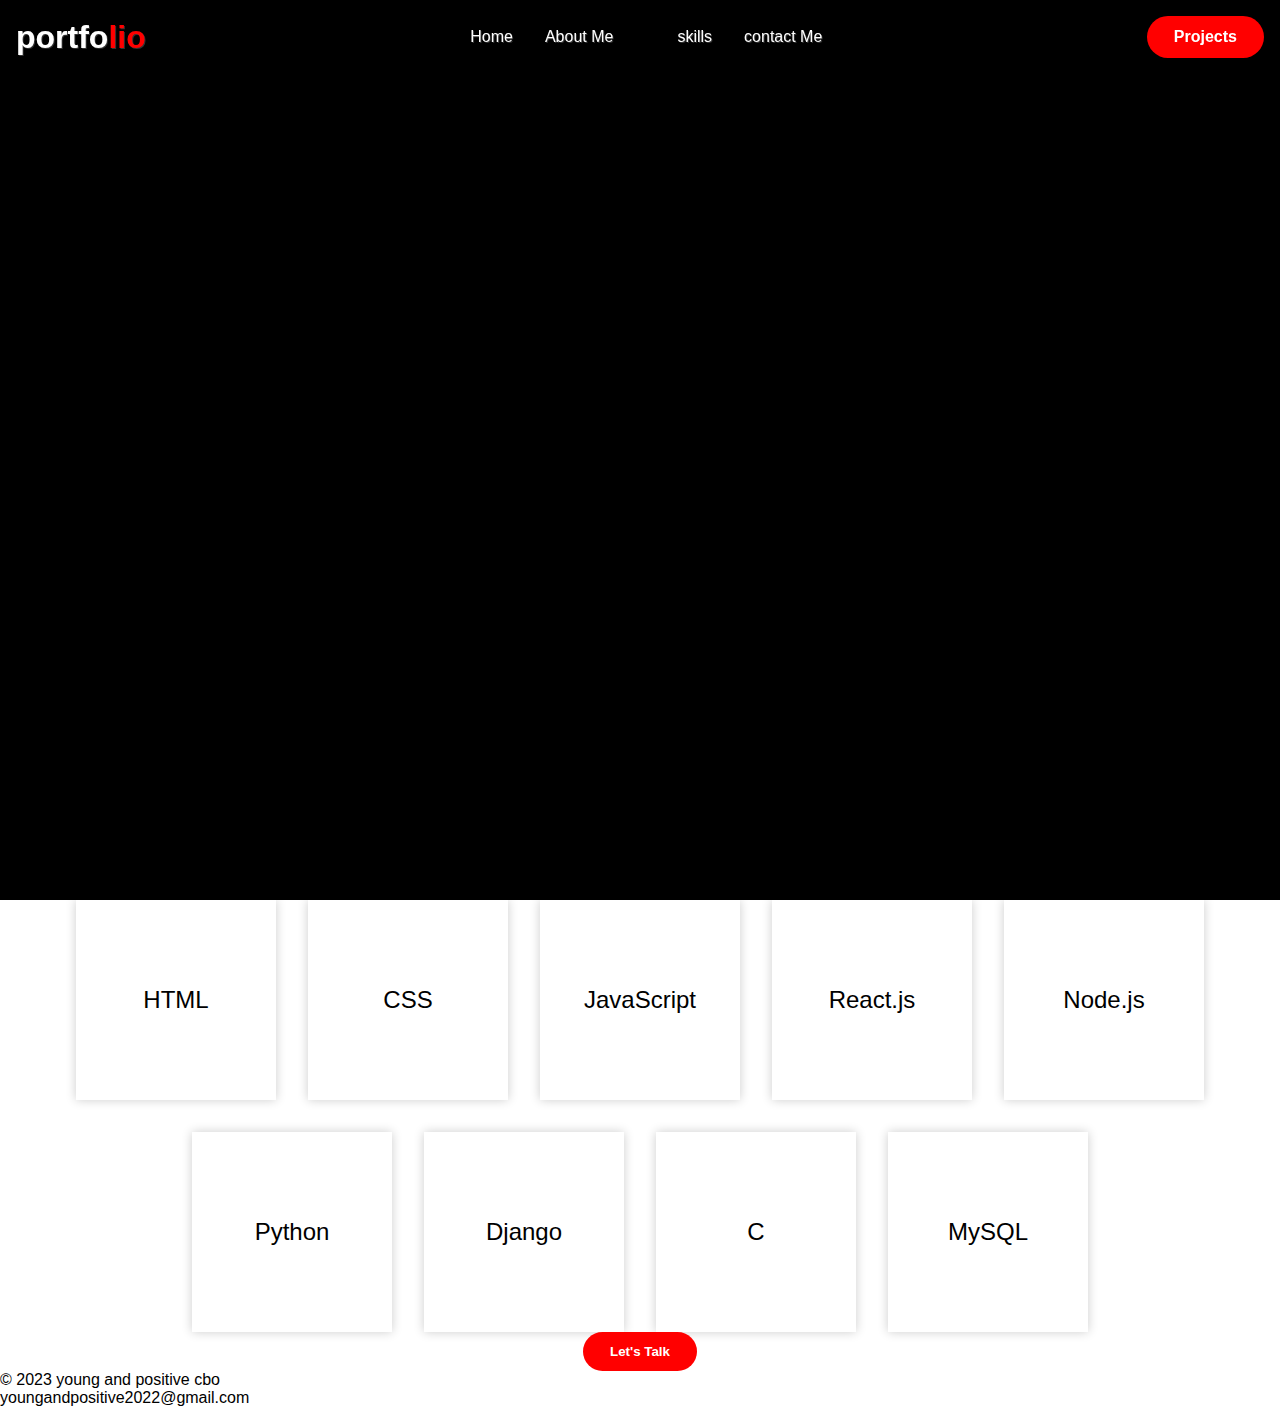
==== skills.html @ 0e968eb1 "Add files via upload" ====
<!DOCTYPE html>
<html>
<head>
	<meta charset="UTF-8">
	<meta name="viewport" content="width=device-width,initial-scale=1.0">
	<title>David Moses Portfolio</title>
	<link rel="stylesheet" type="text/css" href="style.css">
</head>
<body>
	<div class="hero">
		<video class="video-bg" autoplay muted >
			<source src="portimg/hero2.mp4" type="video/mp4">
		</video>
		<nav class="nav1">
			<h2 class="logo">portfo<span>lio</span></h2>
			<ul>
				<li><a href="index.html">Home</a></li>
				<li><a href="about.html">About Me</a></li>
				<li><a href="services.html"></a></li>
				<li><a href="skills.html">skills</a></li>
				<li><a href="contacts.html">contact Me</a></li>
			</ul>
			<a href="chart.html" class="btn">Projects</a>
		</nav>
	</div>
			<section class="about">
				<div class="main">
					
					<div class="about-text">
						<section class="tech-stack-container">
  <div class="tech-stack" id="1">HTML</div>
  <div class="tech-stack" id="2">CSS</div>
  <div class="tech-stack" id="3">JavaScript</div>
  <div class="tech-stack" id="4">React.js</div>
  <div class="tech-stack" id="5">Node.js</div>
  <div class="tech-stack" id="6">Python</div>
  <div class="tech-stack" id="7">Django</div>
  <div class="tech-stack" id="8">C</div>
  <div class="tech-stack" id="9">MySQL</div>
</section>


						<button class="btn" type="button">Let's Talk</button>
					</div>
				</div>
			</section>
	
	</div>
	<footer>
		<p>&copy; 2023 young and positive cbo</p>
		<p>youngandpositive2022@gmail.com</p>
	</footer>

	<script >
		setTimeout(function() {
        window.scrollTo({
            top: document.querySelector('.about').offsetTop,
            behavior: 'smooth'
        });
    }, 13000);
	</script>
</body>
</html>
---- style.css ----
/* Reset styles */
* {
  margin: 0;
  padding: 0;
  box-sizing: border-box;
}

/* Main styles */
body {
  font-family: Arial, sans-serif;
  background-color: white;
  color: black;
}
.hero {
  position: relative;
  height: 100vh;
  display: flex;
  flex-direction: column;
  justify-content: center;
  align-items: center;
  background-color: black;
  background-image: url(portimg/welcome.mp4);
  background-size: cover;
  background-position: relative;
  z-index: 1; /* Set a higher z-index than the background */
}

.content {

  position: relative;
  top: 7%;
  left: 1%;
  transform: translateY(-70%);
  z-index: 2;

   /* Bring the content to the foreground */
}
.newsletter{
  position: relative;
  top: 30%;
  left: 0%;
  transform: translateY(-50%);
  z-index: 2;
}

.video-bg {
  position: absolute;
  top: 0;
  left: 0;
  width: 100%;
  height: 100%;
  object-fit: cover;
  opacity: 0.7;
}

nav {
  display: flex;
  justify-content: space-between;
  align-items: center;
  width: 100%;
  padding: 1rem;
  z-index: 1;
  position: fixed;
  top: 0;
  left: 0;
}


.nav1{
  top: 0;
  left: 0;
}

nav h2.logo {
  font-size: 2rem;
  color: #fff;
  text-shadow: 1px 1px #333;
}

nav h2.logo span {
  color: red;
}

nav ul {
  display: flex;
  list-style: none;
}

nav ul li {
  margin: 0 1rem;
}

nav ul li a {
  text-decoration: none;
  color: #fff;
  text-shadow: 1px 1px #333;
  transition: all 0.3s ease;
}

nav ul li a:hover {
  color: red;
}
.btn{
  background-color: red;
  color:white;
  text-decoration: none;
  border: 2px solid transparent;
  font-weight: bold;
  padding: 10px 25px;
  border-radius: 30px;
  transition: transform .8s;
  transform: translateY(0%);

}
.btn:hover{
  transform: scale(1.2);
}

section {
  text-align: center;
}

section h4 {
  font-size: 1.5rem;
  margin-bottom: 0.5rem;
  color: #fff;
  text-shadow: 1px 1px #333;
}
section h5 {
  font-size: 1.5rem;
  margin-bottom: 0.5rem;
  color: black;
  text-shadow: 1px 1px #333;
}
section h1 {
  font-size: 3.5rem;
  font-weight: bold;
  margin-bottom: 0.5rem;
  color: #fff;
  text-shadow: 1px 1px #333;
}

section h1 span {
  color: red;
}
section h2 span {
  color: red;
}
section h5 span{
  color: red;
}
section h3 {
  font-size: 1.5rem;
  margin-bottom: 1rem;
  color: #fff;
  text-shadow: 1px 1px #333;
}

#newsletter {
  padding: 3rem 0;

  top: 70%;
  left: 30%;
  transform: translateY(40%);
  z-index: 1;
}

.newsletter form{
  width: 380px;
  max-width: 100%;
  position: relative;

}
.newsletter form input:first-child{
  display: inline-block;
  width:100%;
  padding: 14px  130px 14px 15px;
  border: 2px solid #f9004d
  outline: none;
  border-radius: 30px;
}
.newsletter form input:last-child{
  position: absolute;
  display: inline-block;
  outline: none;
  border: none;
  border-radius: 30px;
  background-color: red; 
  padding: 10px 30px;
  color: white;
  box-shadow: 0px0px 5px #000, 0px 0px 15px #858585;
  top:6px;
  right: 6px;
}


img {
  width: 300px;
  height: 300px;
  object-fit: cover;
  display: block;
  border-radius: 50%;
  position: center;
  transform: translateX(170%)
}

.tech-stack-container {
  display: flex;
  flex-wrap: wrap;
  justify-content: center;
  align-items: center;
  gap: 2rem;
}

.tech-stack {
  width: 200px;
  height: 200px;
  background-color: #fff;
  box-shadow: 0 0 10px rgba(0, 0, 0, 0.2);
  display: flex;
  justify-content: center;
  align-items: center;
  font-size: 1.5rem;
  color: #000;
}
.tech-stack:hover{
  transform: scale(1.2);
}


.tech-stack:nth-child(3n+1) {
  margin-right: 0;
}

.tech-stack:nth-child(3n+3) {
  margin-left: 0;
}

@media screen and (max-width: 768px) {
  .tech-stack {
    width: calc(33.33% - 1rem);
    margin: 0.5rem;
  }

  .tech-stack:nth-child(3n+1), .tech-stack:nth-child(3n+2), .tech-stack:nth-child(3n+3) {
    margin: 0.5rem 0;
  }

  .tech-stack:nth-child(3n+1) {
    margin-right: 0;
  }

  .tech-stack:nth-child(3n+3) {
    margin-left: 0;
  }
}

.form2 {

  padding: 20px;
  transform: translateY(20%);
}

label {
  display: block;
  font-weight: bold;
  margin-bottom: 10px;
}

input[type=text], input[type=email], textarea {
  display: inline-block;
  width:100%;
  padding: 14px  130px 14px 15px;
  border: 2px solid #f9004d
  outline: none;
  border-radius: 30px;
}

input[type=submit] {
  background-color: #f00;
  color: #fff;
  padding: 10px 20px;
  border: none;
  cursor: pointer;
}

input[type=submit]:hover {
  background-color: #fff;
  color: #f00;
}

.tech-stack#1 {
  background: url("portimg/html1.png") no-repeat center center;
  background-size: cover;
}
.tech-stack#2 {
  background: url("portimg/CSS.png") no-repeat center center;
  background-size: cover;
}
.tech-stack#3 {
  background: url("portimg/javascript.jpg") no-repeat center center;
  background-size: cover;
}
.tech-stack#4 {
  background: url("portimg/React.png") 
  no-repeat center center;
  background-size: cover;
}
.tech-stack#5 {
  background: url("portimg/node.jpg") 
  no-repeat center center;
  background-size: cover;
}
.tech-stack#6 {
  background: url("portimg/python.png") no-repeat center center;
  background-size: cover;
}
.tech-stack#7 {
  background: url("portimg/django.png") no-repeat center center;
  background-size: cover;
}
.tech-stack#8 {
  background: url("portimg/C.png") no-repeat center center;
  background-size: cover;
}
.tech-stack#9 {
  background: url("portimg/mySQL.png") no-repeat center center;
  background-size: cover;
}
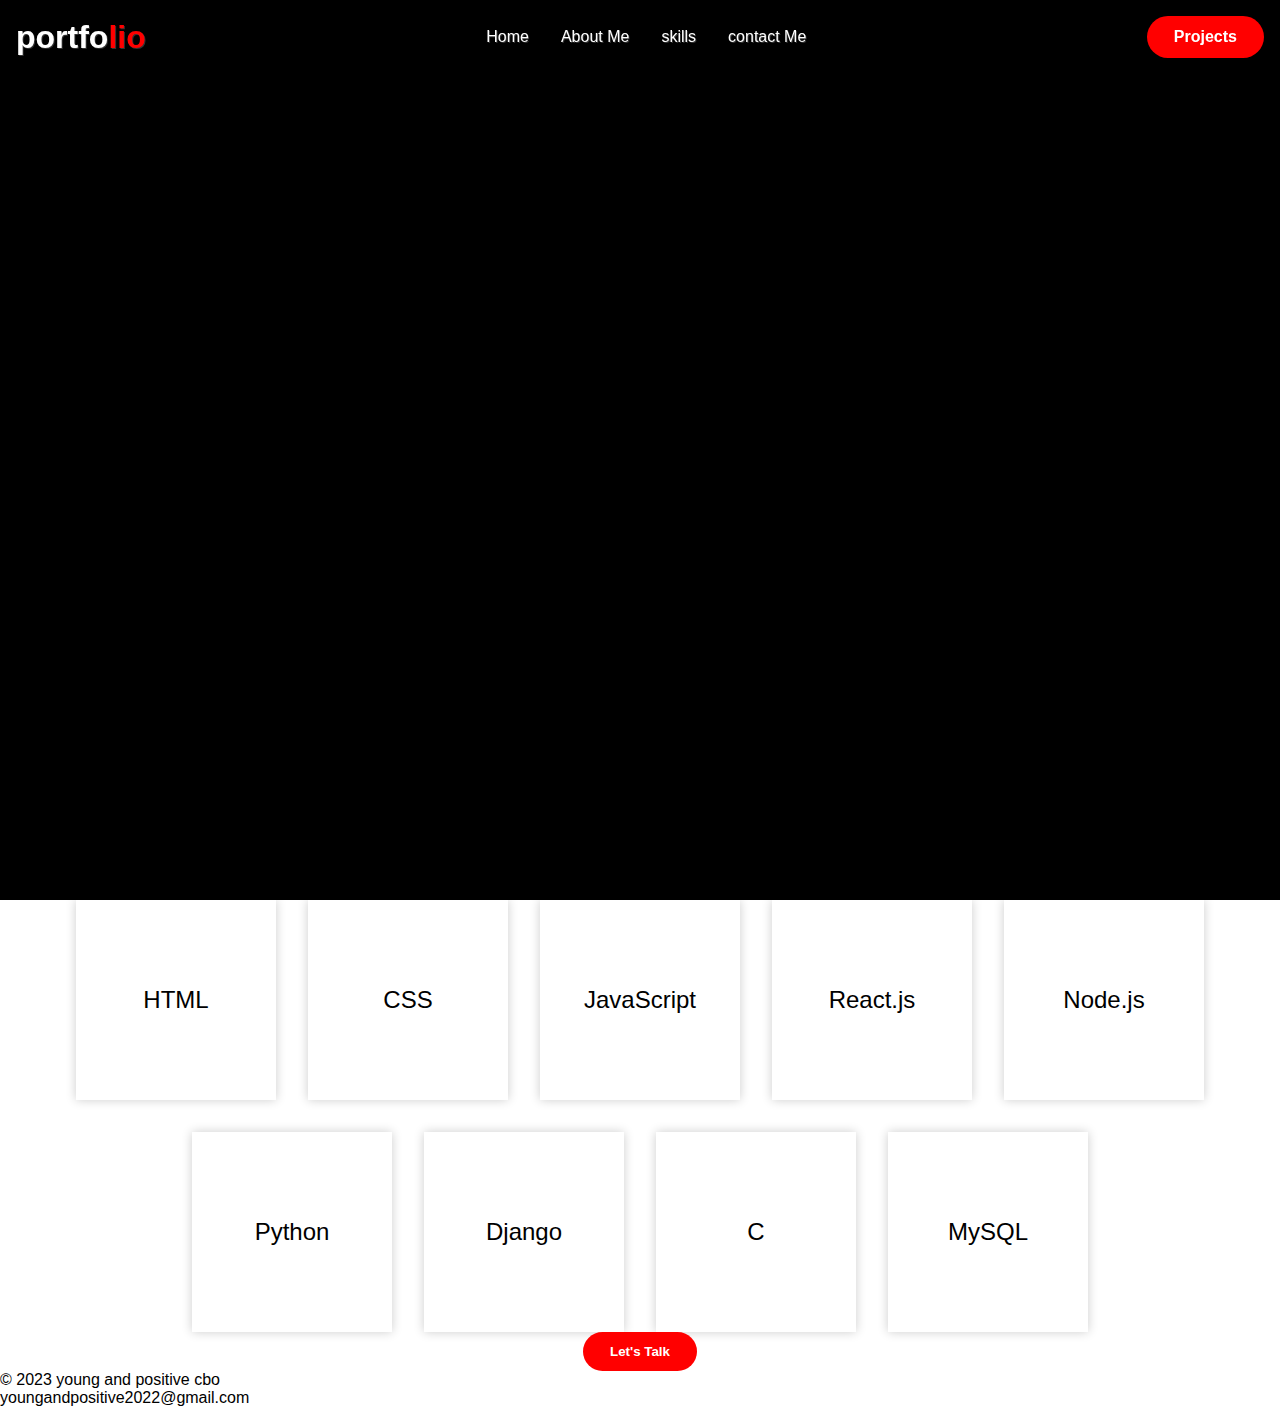
==== commit e49ea392: "Update skills.html" ====
--- a/skills.html
+++ b/skills.html
@@ -9,14 +9,13 @@
 <body>
 	<div class="hero">
 		<video class="video-bg" autoplay muted >
-			<source src="portimg/hero2.mp4" type="video/mp4">
+			<source src="hero2.mp4" type="video/mp4">
 		</video>
 		<nav class="nav1">
 			<h2 class="logo">portfo<span>lio</span></h2>
 			<ul>
 				<li><a href="index.html">Home</a></li>
 				<li><a href="about.html">About Me</a></li>
-				<li><a href="services.html"></a></li>
 				<li><a href="skills.html">skills</a></li>
 				<li><a href="contacts.html">contact Me</a></li>
 			</ul>
@@ -28,9 +27,9 @@
 					
 					<div class="about-text">
 						<section class="tech-stack-container">
-  <div class="tech-stack" id="1">HTML</div>
-  <div class="tech-stack" id="2">CSS</div>
-  <div class="tech-stack" id="3">JavaScript</div>
+  <div class="tech-stack 1" id="1">HTML</div>
+  <div class="tech-stack 2" id="2">CSS</div>
+  <div class="tech-stack 3" id="3">JavaScript</div>
   <div class="tech-stack" id="4">React.js</div>
   <div class="tech-stack" id="5">Node.js</div>
   <div class="tech-stack" id="6">Python</div>
@@ -60,4 +59,4 @@
     }, 13000);
 	</script>
 </body>
-</html>+</html>
--- a/style.css
+++ b/style.css
@@ -290,115 +290,115 @@
 }
 
 .tech-stack#1 {
-  background: url("portimg/html1.png") no-repeat center center;
+  background: url("html1.png") no-repeat center center;
   background-size: cover;
 }
 .tech-stack#2 {
-  background: url("portimg/CSS.png") no-repeat center center;
+  background: url("CSS.png") no-repeat center center;
   background-size: cover;
 }
 .tech-stack#3 {
-  background: url("portimg/javascript.jpg") no-repeat center center;
+  background: url("javascript.jpg") no-repeat center center;
   background-size: cover;
 }
 .tech-stack#4 {
-  background: url("portimg/React.png") 
+  background: url("React.png") 
   no-repeat center center;
   background-size: cover;
 }
 .tech-stack#5 {
-  background: url("portimg/node.jpg") 
+  background: url("node.jpg") 
   no-repeat center center;
   background-size: cover;
 }
 .tech-stack#6 {
-  background: url("portimg/python.png") no-repeat center center;
+  background: url("python.png") no-repeat center center;
   background-size: cover;
 }
 .tech-stack#7 {
-  background: url("portimg/django.png") no-repeat center center;
+  background: url("django.png") no-repeat center center;
   background-size: cover;
 }
 .tech-stack#8 {
-  background: url("portimg/C.png") no-repeat center center;
+  background: url("C.png") no-repeat center center;
   background-size: cover;
 }
 .tech-stack#9 {
-  background: url("portimg/mySQL.png") no-repeat center center;
-  background-size: cover;
-}
-
-
-
-
-
-
-
-
-
-
-
-
-
-
-
-
-
-
-
-
-
-
-
-
-
-
-
-
-
-
-
-
-
-
-
-
-
-
-
-
-
-
-
-
-
-
-
-
-
-
-
-
-
-
-
-
-
-
-
-
-
-
-
-
-
-
-
-
-
-
-
-
-
-
-
+  background: url("mySQL.png") no-repeat center center;
+  background-size: cover;
+}
+
+
+
+
+
+
+
+
+
+
+
+
+
+
+
+
+
+
+
+
+
+
+
+
+
+
+
+
+
+
+
+
+
+
+
+
+
+
+
+
+
+
+
+
+
+
+
+
+
+
+
+
+
+
+
+
+
+
+
+
+
+
+
+
+
+
+
+
+
+
+
+
+
+
+
